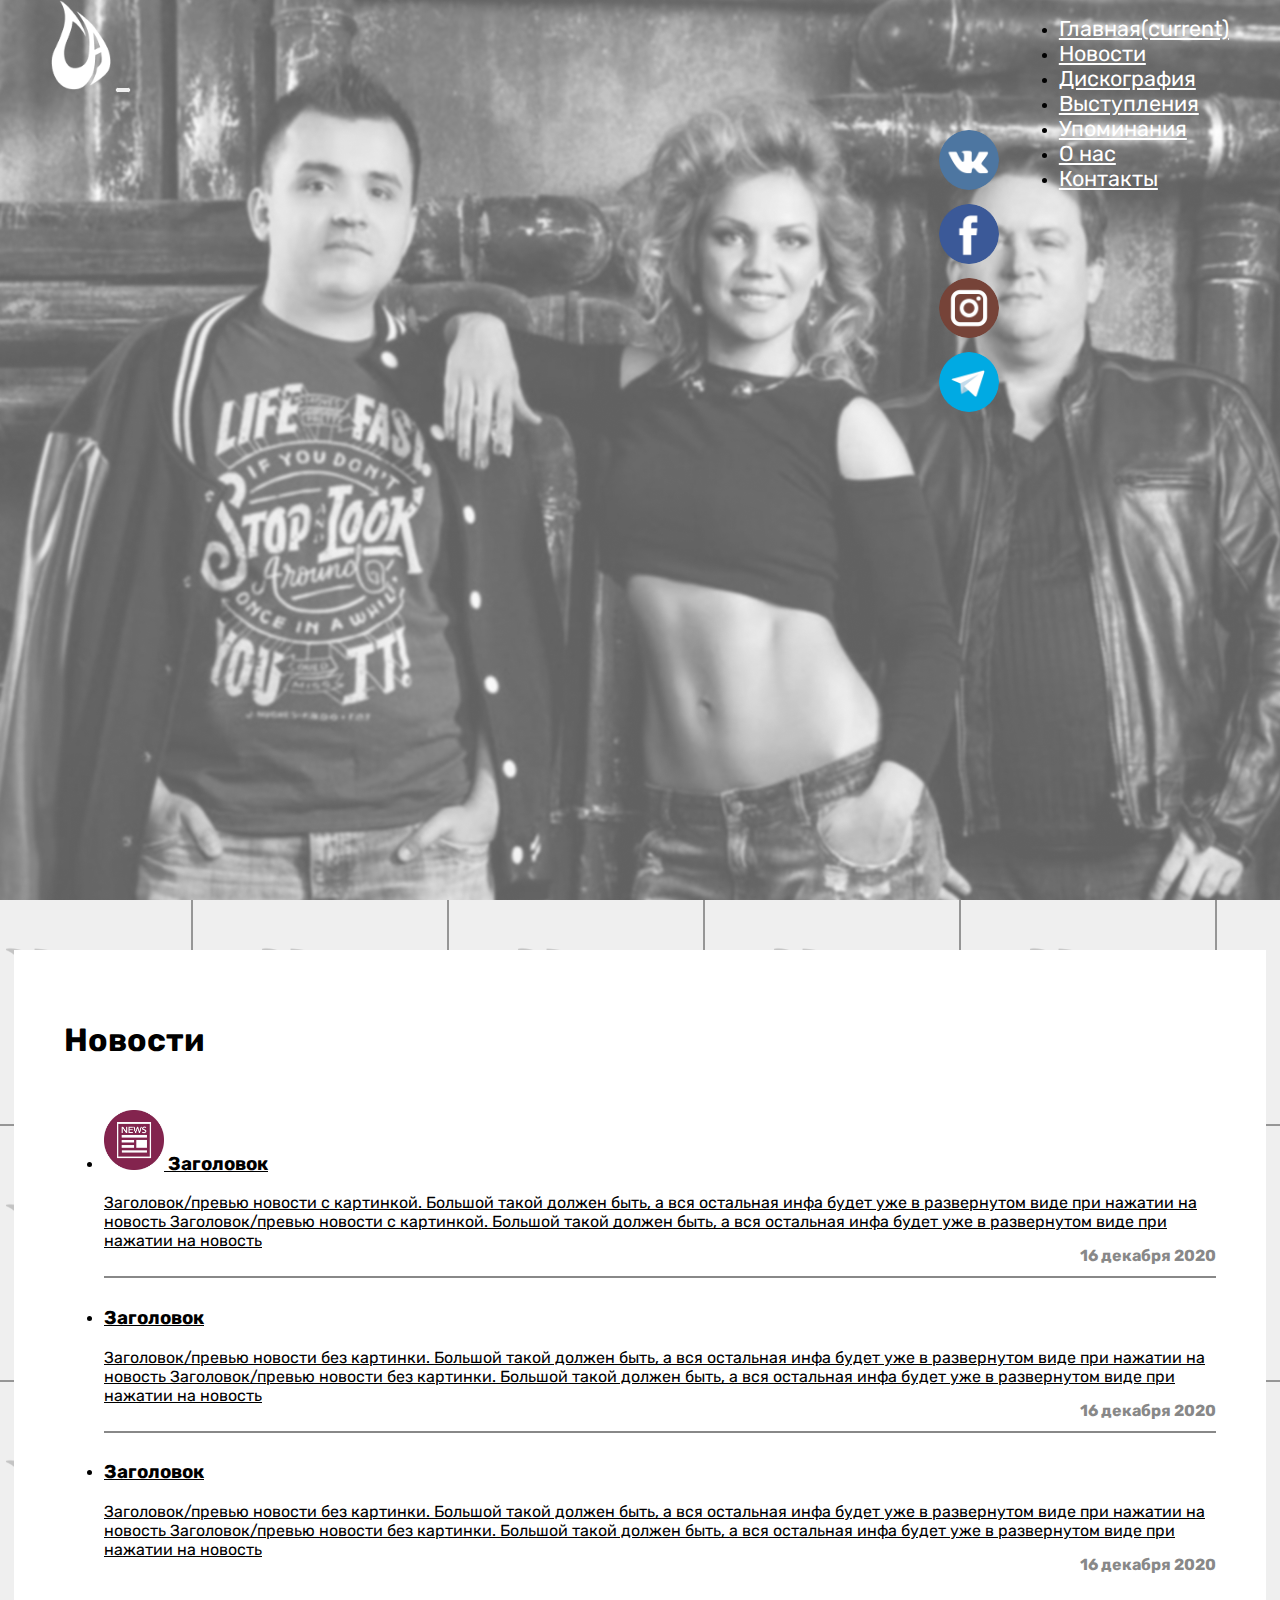
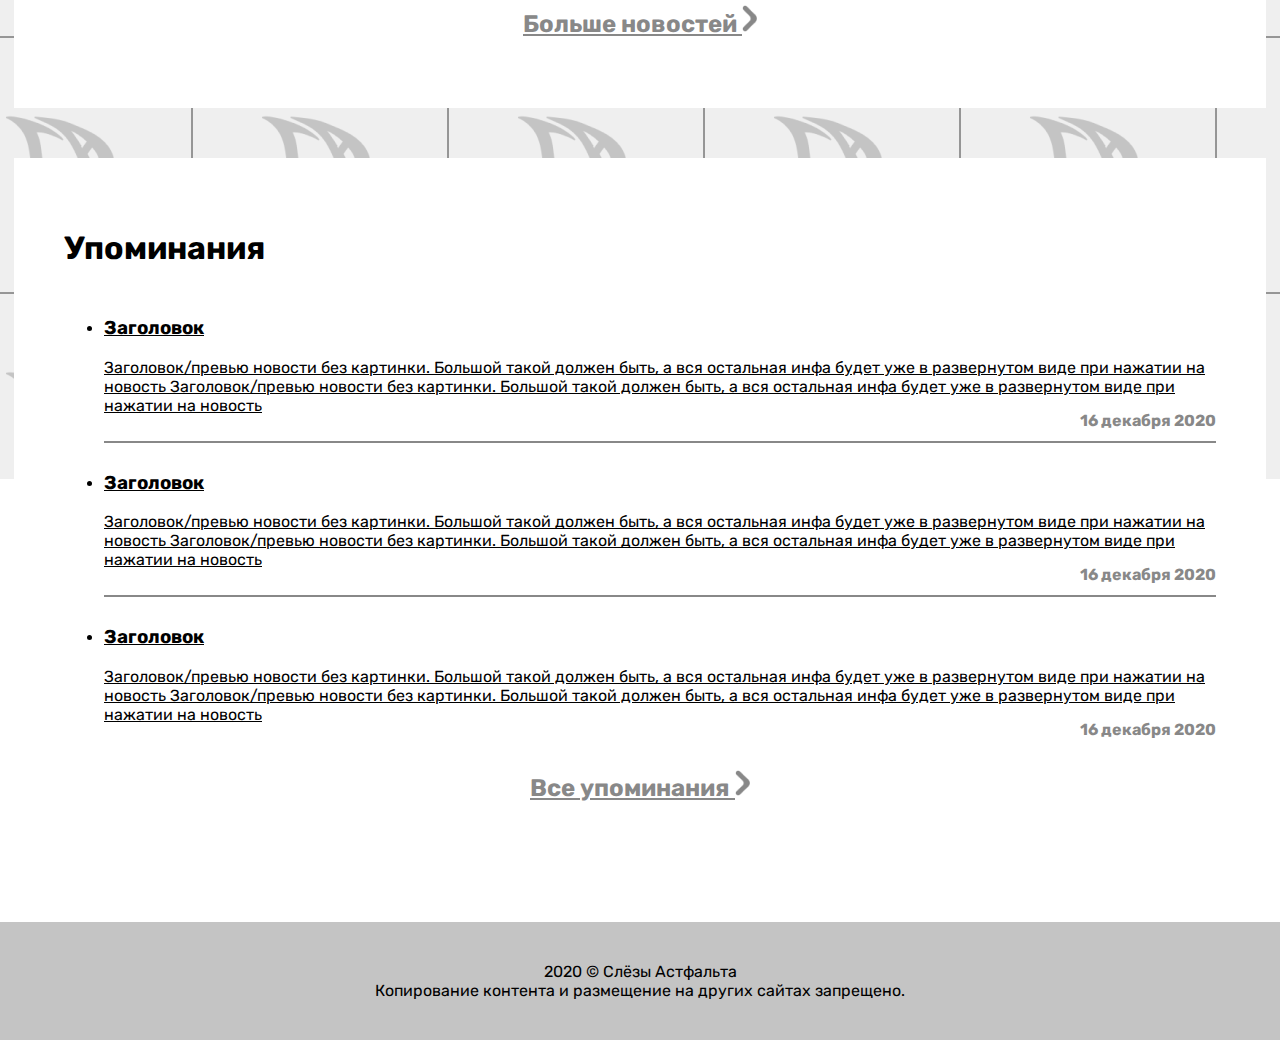
==== main/index.html @ fd6cd11b "add first page" ====
<!DOCTYPE html>
<html lang="en">
<head>
    <meta charset="UTF-8">
    <meta name="viewport" content="width=device-width, initial-scale=1.0">
    <link rel="preconnect" href="https://fonts.gstatic.com">
    <link href="https://fonts.googleapis.com/css2?family=Rubik:wght@400;700&display=swap" rel="stylesheet">
     <!-- CSS -->
    <link rel="stylesheet" href="https://cdn.jsdelivr.net/npm/bootstrap@4.5.3/dist/css/bootstrap.min.css" integrity="sha384-TX8t27EcRE3e/ihU7zmQxVncDAy5uIKz4rEkgIXeMed4M0jlfIDPvg6uqKI2xXr2" crossorigin="anonymous">
    <link rel="stylesheet" href="css/main.css">
    <title>Document</title>
</head>
<body>
    <header>
        <div class="container-fluid">
            <nav style="padding: 0 4vw" class="navbar navbar-expand-lg navbar-light">
                <a class="navbar-brand" href="#"><img style="width: 60px;" src="img/logo.png" alt=""></a>
                <button class="navbar-toggler" type="button" data-toggle="collapse" data-target="#navbarNav" aria-controls="navbarNav" aria-expanded="false" aria-label="Toggle navigation">
                  <span class="navbar-toggler-icon"></span>
                </button>
                <div class="collapse navbar-collapse" id="navbarNav">
                  <ul class="navbar-nav">
                    <li class="nav-item active">
                      <a class="nav-link" href="#">Главная<span class="sr-only">(current)</span></a>
                    </li>
                    <li class="nav-item">
                      <a class="nav-link" href="#">Новости</a>
                    </li>
                    <li class="nav-item">
                      <a class="nav-link" href="#">Дискография</a>
                    </li>
                    <li class="nav-item">
                        <a class="nav-link" href="#">Выступления</a>
                    </li>
                    <li class="nav-item">
                        <a class="nav-link" href="#">Упоминания</a>
                    </li>
                    <li class="nav-item">
                        <a class="nav-link" href="#">О нас</a>
                    </li>
                    <li class="nav-item">
                        <a class="nav-link" href="#">Контакты</a>
                    </li>
                  </ul>
                </div>
              </nav>
              <div class="socialNetwork">
                  <ul>
                        <li>
                            <a href="#"><img src="img/vk.png" alt=""></a>
                        </li>
                        <li>
                            <a href="#"><img src="img/facebook.png" alt=""></a>
                        </li>
                        <li>
                            <a href="#"><img src="img/instagram.png" alt=""></a>
                        </li>
                        <li>
                            <a href="#"><img src="img/behance.png" alt=""></a>
                        </li>
                  </ul>
              </div>
        </div>
    </header>
    <section>
        <div class="container-fluid">
            <div class="news start-block" style="margin-bottom: 50px">
                <h1>Новости</h1>
                <nav class="navbar navbar-expand-lg navbar-light">
                    <ul class="navbar-nav">
                        <li class="nav-item nav-img-item">
                            <a href="#">
                                <h3> <img style="width: 60px" src="img/news.jpg" alt=""> Заголовок</h3>
                                <p>Заголовок/превью новости с картинкой. Большой такой должен быть, а вся остальная инфа будет уже в развернутом виде при нажатии на новость Заголовок/превью новости с картинкой. Большой такой должен быть, а вся остальная инфа будет уже в развернутом виде при нажатии на новость</p>
                                <span class="data" id="data">16 декабря 2020</span>
                            </a>
                        </li>
                        <li class="nav-item nav-text-item">
                            <a href="#">
                                <h3>Заголовок</h3>
                                <p>Заголовок/превью новости без картинки. Большой такой должен быть, а вся остальная инфа будет уже в развернутом виде при нажатии на новость Заголовок/превью новости без картинки. Большой такой должен быть, а вся остальная инфа будет уже в развернутом виде при нажатии на новость</p>
                                <span class="data" id="data">16 декабря 2020</span>
                            </a>
                        </li>
                        <li class="nav-item nav-text-item last-item">
                            <a href="#">
                                <h3>Заголовок</h3>
                                <p>Заголовок/превью новости без картинки. Большой такой должен быть, а вся остальная инфа будет уже в развернутом виде при нажатии на новость Заголовок/превью новости без картинки. Большой такой должен быть, а вся остальная инфа будет уже в развернутом виде при нажатии на новость</p>
                                <span class="data" id="data">16 декабря 2020</span>
                            </a>
                        </li>
                    </ul>
                </nav>
                <h2 class="more" id="moreNews"><a href="#">Больше новостей <img style="width: 15px;" src="img/right.png" alt=""></a></h2>
            </div>
            <div class="mentioning start-block">
                <h1>Упоминания</h1>
                <nav class="navbar navbar-expand-lg navbar-light">
                    <ul class="navbar-nav">
                        <li class="nav-item nav-text-item">
                            <a href="#">
                                <h3>Заголовок</h3>
                                <p>Заголовок/превью новости без картинки. Большой такой должен быть, а вся остальная инфа будет уже в развернутом виде при нажатии на новость Заголовок/превью новости без картинки. Большой такой должен быть, а вся остальная инфа будет уже в развернутом виде при нажатии на новость</p>
                                <span class="data" id="data">16 декабря 2020</span>
                            </a>
                        </li>
                        <li class="nav-item nav-text-item">
                            <a href="#">
                                <h3>Заголовок</h3>
                                <p>Заголовок/превью новости без картинки. Большой такой должен быть, а вся остальная инфа будет уже в развернутом виде при нажатии на новость Заголовок/превью новости без картинки. Большой такой должен быть, а вся остальная инфа будет уже в развернутом виде при нажатии на новость</p>
                                <span class="data" id="data">16 декабря 2020</span>
                            </a>
                        </li>
                        <li class="nav-item nav-text-item last-item">
                            <a href="#">
                                <h3>Заголовок</h3>
                                <p>Заголовок/превью новости без картинки. Большой такой должен быть, а вся остальная инфа будет уже в развернутом виде при нажатии на новость Заголовок/превью новости без картинки. Большой такой должен быть, а вся остальная инфа будет уже в развернутом виде при нажатии на новость</p>
                                <span class="data" id="data">16 декабря 2020</span>
                            </a>
                        </li>
                    </ul>
                </nav>
                <h2 class="more" id="moreMent"><a href="#">Все упоминания <img style="width: 15px;" src="img/right.png" alt=""></a></h2>
            </div>
        </div>
    </section>
    <footer>
        <div class="container-fluid">
            2020 © Слёзы Астфальта<br>Копирование контента и размещение на других сайтах запрещено.
        </div>
    </footer>
   


<!-- jQuery and JS bundle w/ Popper.js -->
<script src="https://code.jquery.com/jquery-3.5.1.slim.min.js" integrity="sha384-DfXdz2htPH0lsSSs5nCTpuj/zy4C+OGpamoFVy38MVBnE+IbbVYUew+OrCXaRkfj" crossorigin="anonymous"></script>
<script src="https://cdn.jsdelivr.net/npm/bootstrap@4.5.3/dist/js/bootstrap.bundle.min.js" integrity="sha384-ho+j7jyWK8fNQe+A12Hb8AhRq26LrZ/JpcUGGOn+Y7RsweNrtN/tE3MoK7ZeZDyx" crossorigin="anonymous"></script>
</body>
</html>
---- main/css/main.css ----
body {
  margin: 0;
  padding: 0;
  font-family: "Rubik", sans-serif;
}

header {
  background: url(..//img/main_BG.png) no-repeat center center fixed;
  height: 100vh;
}
header .navbar-collapse {
  float: right !important;
}
header .navbar-collapse a {
  color: white !important;
  font-size: 1.35em;
  transition: 0.5s;
}
header .navbar-collapse a:hover {
  background-color: rgba(0, 0, 0, 0.3);
}
header .navbar-collapse .navbar-nav {
  margin-left: auto;
}
header .socialNetwork {
  float: right;
  padding: 20px;
}
header .socialNetwork li {
  list-style-type: none;
}
header .socialNetwork img {
  width: 60px;
  border-radius: 1000px;
  margin-bottom: 10px;
  transition: 0.5s;
}
header .socialNetwork img:hover {
  width: 70px;
  box-shadow: 0 0 20px rgba(255, 255, 255, 0.7);
}

section {
  background: url(..//img/background.png) no-repeat center center fixed;
  padding: 50px 0;
}
section .start-block {
  background: #fff;
  padding: 50px;
  width: 90vw;
  margin: 0 auto;
}
section .start-block li {
  padding: 10px 0;
  transition: 0.5s;
}
section .start-block li:hover {
  display: block;
  background-color: silver;
}
section .start-block li a {
  color: black;
}
section .start-block li a:hover {
  text-decoration: none;
}
section .start-block .navbar-nav {
  display: block;
  margin: 0 auto;
}
section .start-block .nav-item {
  border-bottom: 2px solid #888;
}
section .start-block .last-item {
  border-bottom: none;
}
section .start-block .data {
  display: block;
  color: #888;
  font-weight: bold;
  float: right;
  margin-top: -20px;
}
section .more {
  font-weight: bold;
  text-align: center;
}
section .more a {
  color: #888;
}
section .more a:hover {
  text-decoration: none;
}

footer {
  background-color: #c4c4c4;
  text-align: center;
  padding: 40px;
}
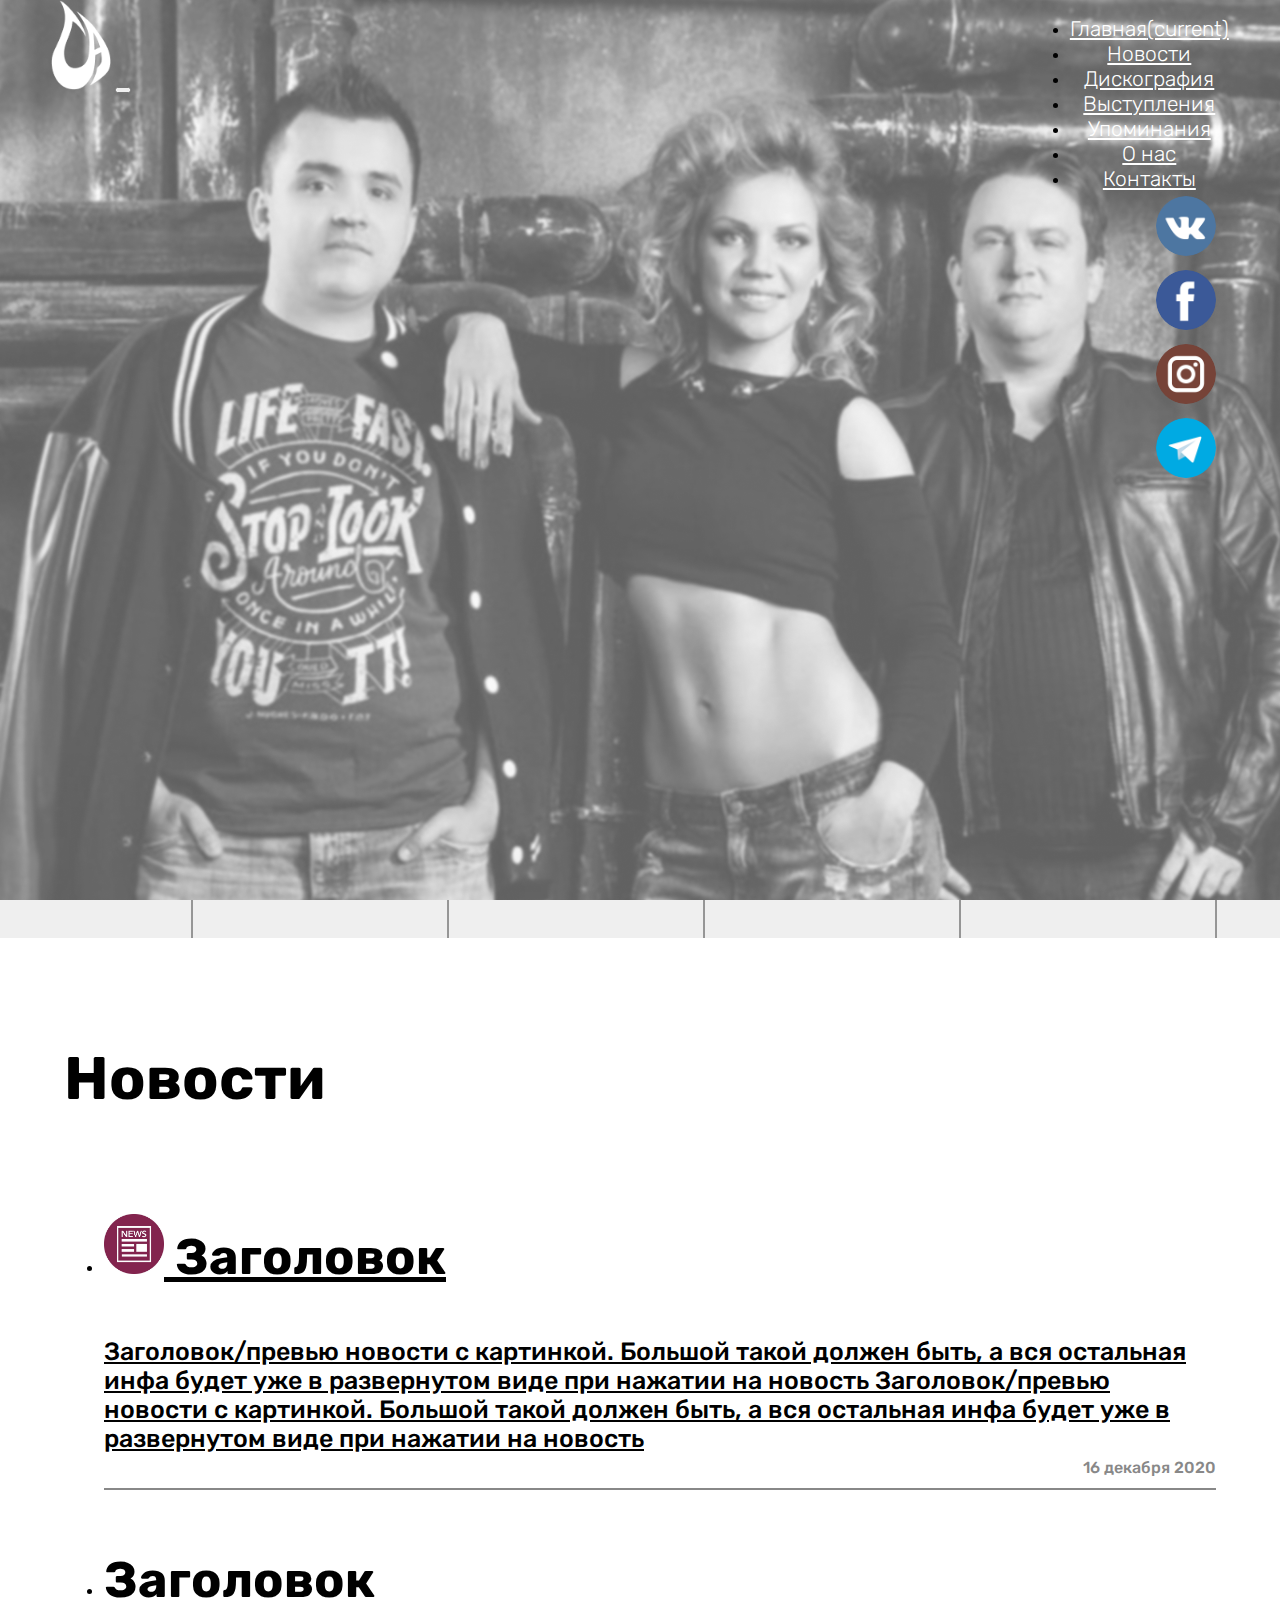
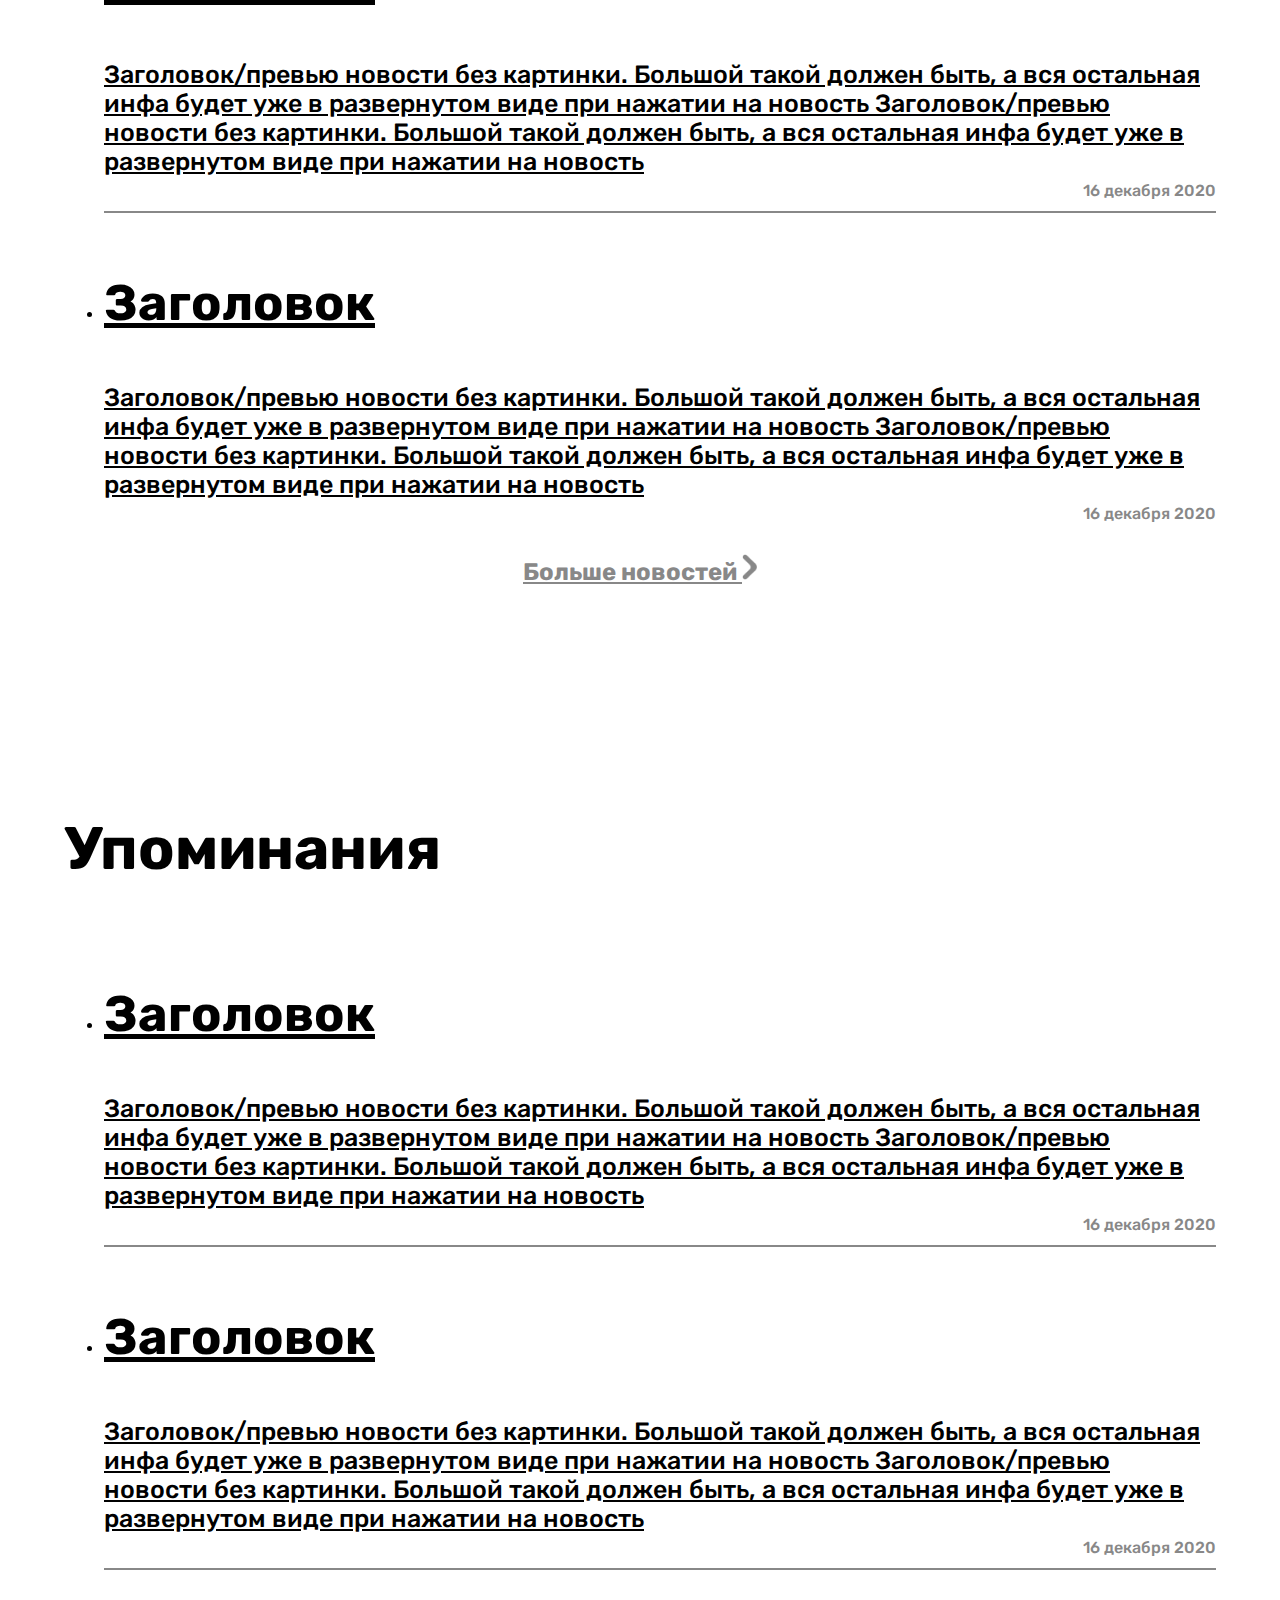
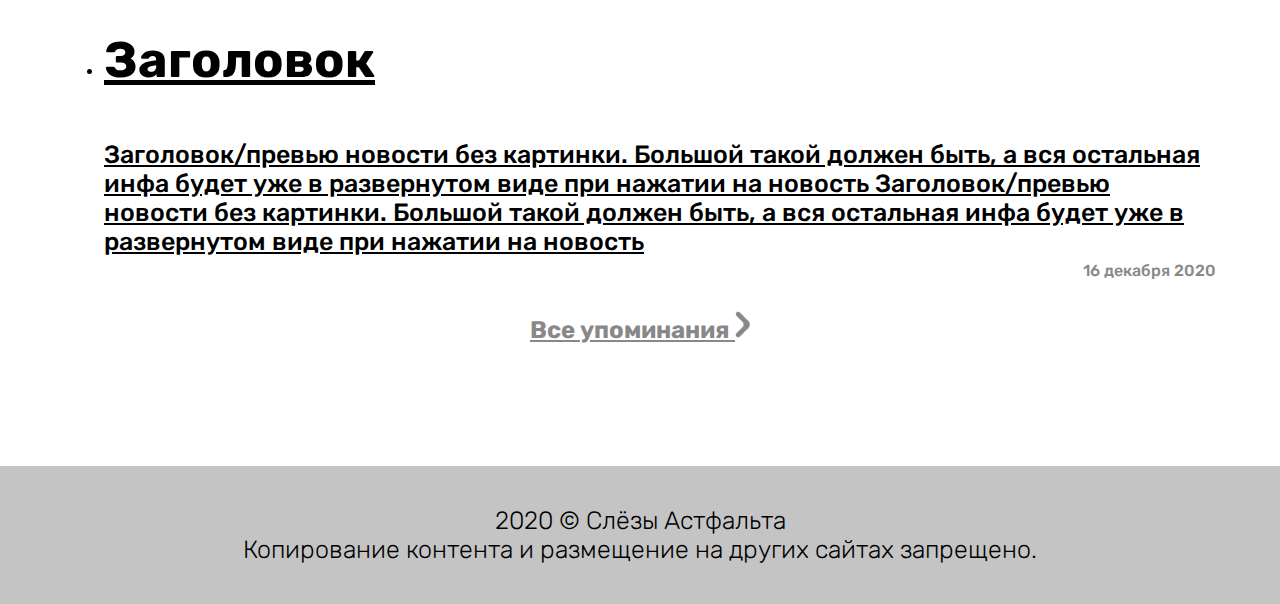
==== commit 0394e3cf: "add styles for 1 page" ====
--- a/main/index.html
+++ b/main/index.html
@@ -4,7 +4,7 @@
     <meta charset="UTF-8">
     <meta name="viewport" content="width=device-width, initial-scale=1.0">
     <link rel="preconnect" href="https://fonts.gstatic.com">
-    <link href="https://fonts.googleapis.com/css2?family=Rubik:wght@400;700&display=swap" rel="stylesheet">
+    <link href="https://fonts.googleapis.com/css2?family=Rubik:wght@300;400;500;700&display=swap" rel="stylesheet">
      <!-- CSS -->
     <link rel="stylesheet" href="https://cdn.jsdelivr.net/npm/bootstrap@4.5.3/dist/css/bootstrap.min.css" integrity="sha384-TX8t27EcRE3e/ihU7zmQxVncDAy5uIKz4rEkgIXeMed4M0jlfIDPvg6uqKI2xXr2" crossorigin="anonymous">
     <link rel="stylesheet" href="css/main.css">
@@ -15,7 +15,7 @@
         <div class="container-fluid">
             <nav style="padding: 0 4vw" class="navbar navbar-expand-lg navbar-light">
                 <a class="navbar-brand" href="#"><img style="width: 60px;" src="img/logo.png" alt=""></a>
-                <button class="navbar-toggler" type="button" data-toggle="collapse" data-target="#navbarNav" aria-controls="navbarNav" aria-expanded="false" aria-label="Toggle navigation">
+                <button class="navbar-toggler" type="button" data-toggle="collapse" onclick="testClick()" data-target="#navbarNav" aria-controls="navbarNav" aria-expanded="false" aria-label="Toggle navigation">
                   <span class="navbar-toggler-icon"></span>
                 </button>
                 <div class="collapse navbar-collapse" id="navbarNav">
@@ -64,7 +64,7 @@
     </header>
     <section>
         <div class="container-fluid">
-            <div class="news start-block" style="margin-bottom: 50px">
+            <div class="news start-block" style="margin-bottom: 3vw">
                 <h1>Новости</h1>
                 <nav class="navbar navbar-expand-lg navbar-light">
                     <ul class="navbar-nav">
@@ -135,5 +135,6 @@
 <!-- jQuery and JS bundle w/ Popper.js -->
 <script src="https://code.jquery.com/jquery-3.5.1.slim.min.js" integrity="sha384-DfXdz2htPH0lsSSs5nCTpuj/zy4C+OGpamoFVy38MVBnE+IbbVYUew+OrCXaRkfj" crossorigin="anonymous"></script>
 <script src="https://cdn.jsdelivr.net/npm/bootstrap@4.5.3/dist/js/bootstrap.bundle.min.js" integrity="sha384-ho+j7jyWK8fNQe+A12Hb8AhRq26LrZ/JpcUGGOn+Y7RsweNrtN/tE3MoK7ZeZDyx" crossorigin="anonymous"></script>
+<script src="js/script.js"></script>
 </body>
 </html>--- a/main/css/main.css
+++ b/main/css/main.css
@@ -10,21 +10,39 @@
 }
 header .navbar-collapse {
   float: right !important;
+  text-align: center;
 }
 header .navbar-collapse a {
   color: white !important;
-  font-size: 1.35em;
+  font-weight: 300;
+  font-size: 21px;
   transition: 0.5s;
 }
 header .navbar-collapse a:hover {
   background-color: rgba(0, 0, 0, 0.3);
 }
+@media only screen and (max-width: 991px) {
+  header .navbar-collapse a {
+    font-size: 30px;
+  }
+}
+@media only screen and (max-width: 769px) {
+  header .navbar-collapse a {
+    font-size: 25px;
+  }
+}
+@media only screen and (max-width: 427px) {
+  header .navbar-collapse a {
+    font-size: 20px;
+  }
+}
 header .navbar-collapse .navbar-nav {
   margin-left: auto;
 }
 header .socialNetwork {
-  float: right;
-  padding: 20px;
+  position: absolute;
+  right: 5%;
+  top: 20%;
 }
 header .socialNetwork li {
   list-style-type: none;
@@ -42,13 +60,27 @@
 
 section {
   background: url(..//img/background.png) no-repeat center center fixed;
-  padding: 50px 0;
+  padding: 3vw 0;
 }
 section .start-block {
   background: #fff;
-  padding: 50px;
+  padding: 5vw;
   width: 90vw;
+  font-weight: 500;
   margin: 0 auto;
+}
+section .start-block h1 {
+  font-size: 60px;
+}
+@media only screen and (max-width: 769px) {
+  section .start-block h1 {
+    font-size: 40px;
+  }
+}
+@media only screen and (max-width: 427px) {
+  section .start-block h1 {
+    font-size: 30px;
+  }
 }
 section .start-block li {
   padding: 10px 0;
@@ -71,13 +103,38 @@
 section .start-block .nav-item {
   border-bottom: 2px solid #888;
 }
+section .start-block .nav-item h3 {
+  font-size: 50px;
+}
+@media only screen and (max-width: 769px) {
+  section .start-block .nav-item h3 {
+    font-size: 30px;
+  }
+}
+@media only screen and (max-width: 427px) {
+  section .start-block .nav-item h3 {
+    font-size: 20px;
+  }
+}
+section .start-block .nav-item p {
+  font-size: 25px;
+}
+@media only screen and (max-width: 769px) {
+  section .start-block .nav-item p {
+    font-size: 20px;
+  }
+}
+@media only screen and (max-width: 427px) {
+  section .start-block .nav-item p {
+    font-size: 15px;
+  }
+}
 section .start-block .last-item {
   border-bottom: none;
 }
 section .start-block .data {
   display: block;
   color: #888;
-  font-weight: bold;
   float: right;
   margin-top: -20px;
 }
@@ -88,6 +145,16 @@
 section .more a {
   color: #888;
 }
+@media only screen and (max-width: 769px) {
+  section .more a {
+    font-size: 25px;
+  }
+}
+@media only screen and (max-width: 427px) {
+  section .more a {
+    font-size: 20px;
+  }
+}
 section .more a:hover {
   text-decoration: none;
 }
@@ -95,5 +162,18 @@
 footer {
   background-color: #c4c4c4;
   text-align: center;
+  font-weight: 300;
+  font-size: 25px;
   padding: 40px;
+}
+@media only screen and (max-width: 769px) {
+  footer {
+    font-size: 20px;
+  }
+}
+@media only screen and (max-width: 427px) {
+  footer {
+    font-size: 12px;
+    padding: 20px;
+  }
 }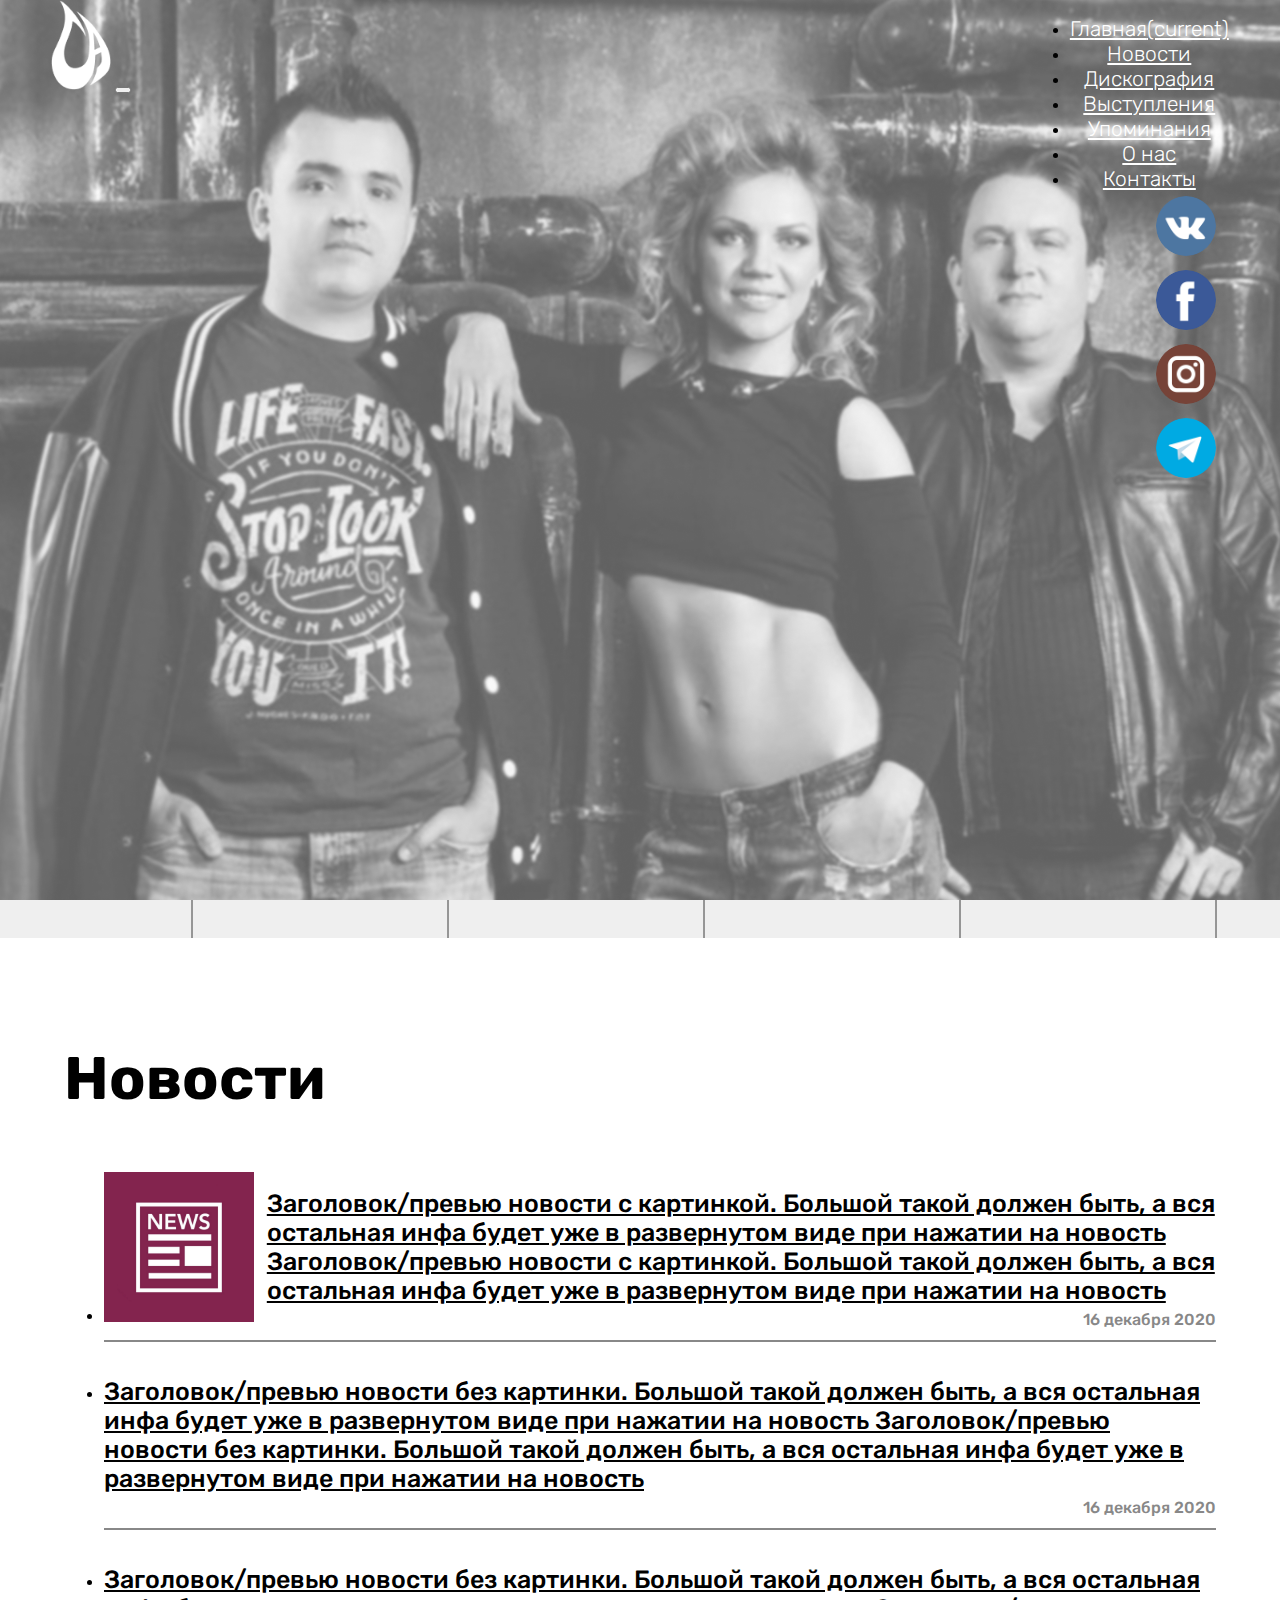
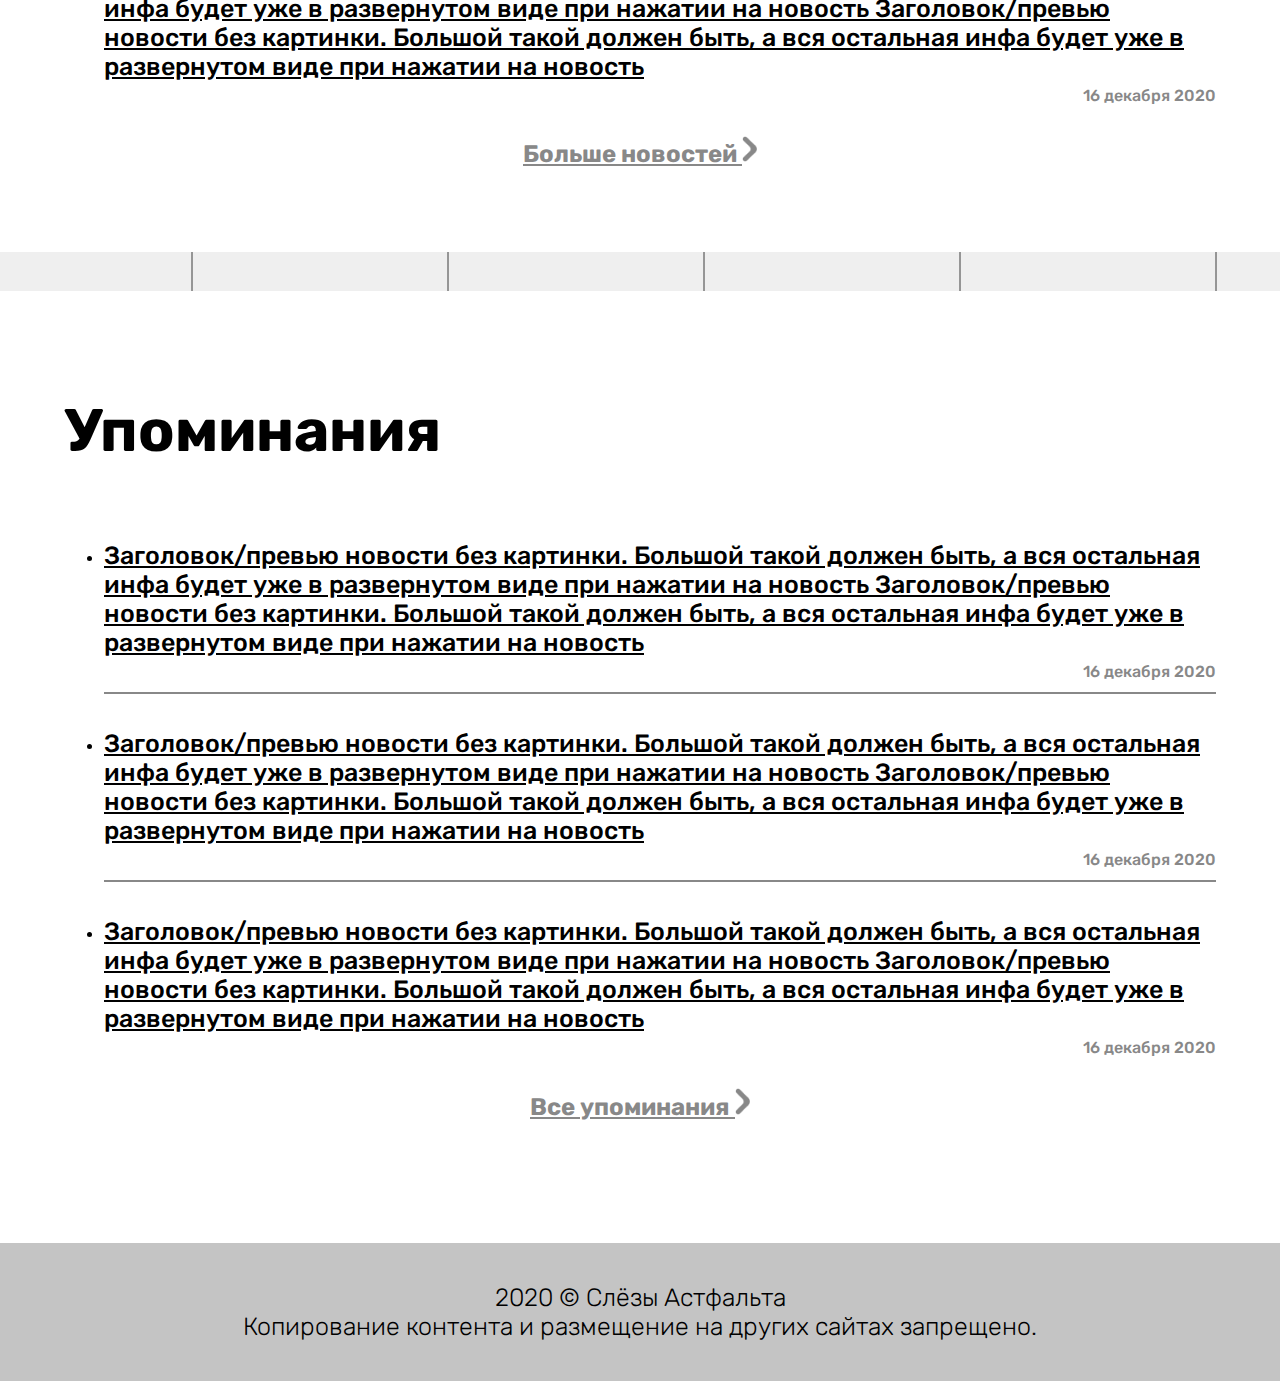
==== commit 2bdf0fef: "add news page and styles for main page" ====
--- a/main/index.html
+++ b/main/index.html
@@ -21,10 +21,10 @@
                 <div class="collapse navbar-collapse" id="navbarNav">
                   <ul class="navbar-nav">
                     <li class="nav-item active">
-                      <a class="nav-link" href="#">Главная<span class="sr-only">(current)</span></a>
+                      <a class="nav-link" href="index.html">Главная<span class="sr-only">(current)</span></a>
                     </li>
                     <li class="nav-item">
-                      <a class="nav-link" href="#">Новости</a>
+                      <a class="nav-link" href="news.html">Новости</a>
                     </li>
                     <li class="nav-item">
                       <a class="nav-link" href="#">Дискография</a>
@@ -70,21 +70,21 @@
                     <ul class="navbar-nav">
                         <li class="nav-item nav-img-item">
                             <a href="#">
-                                <h3> <img style="width: 60px" src="img/news.jpg" alt=""> Заголовок</h3>
-                                <p>Заголовок/превью новости с картинкой. Большой такой должен быть, а вся остальная инфа будет уже в развернутом виде при нажатии на новость Заголовок/превью новости с картинкой. Большой такой должен быть, а вся остальная инфа будет уже в развернутом виде при нажатии на новость</p>
+                                <div class="nav-item__block">
+                                    <img class="nav-item__img" src="img/news.jpg" alt="">
+                                    <p>Заголовок/превью новости с картинкой. Большой такой должен быть, а вся остальная инфа будет уже в развернутом виде при нажатии на новость Заголовок/превью новости с картинкой. Большой такой должен быть, а вся остальная инфа будет уже в развернутом виде при нажатии на новость</p>
+                                </div>
                                 <span class="data" id="data">16 декабря 2020</span>
                             </a>
                         </li>
                         <li class="nav-item nav-text-item">
                             <a href="#">
-                                <h3>Заголовок</h3>
                                 <p>Заголовок/превью новости без картинки. Большой такой должен быть, а вся остальная инфа будет уже в развернутом виде при нажатии на новость Заголовок/превью новости без картинки. Большой такой должен быть, а вся остальная инфа будет уже в развернутом виде при нажатии на новость</p>
                                 <span class="data" id="data">16 декабря 2020</span>
                             </a>
                         </li>
                         <li class="nav-item nav-text-item last-item">
                             <a href="#">
-                                <h3>Заголовок</h3>
                                 <p>Заголовок/превью новости без картинки. Большой такой должен быть, а вся остальная инфа будет уже в развернутом виде при нажатии на новость Заголовок/превью новости без картинки. Большой такой должен быть, а вся остальная инфа будет уже в развернутом виде при нажатии на новость</p>
                                 <span class="data" id="data">16 декабря 2020</span>
                             </a>
@@ -99,21 +99,18 @@
                     <ul class="navbar-nav">
                         <li class="nav-item nav-text-item">
                             <a href="#">
-                                <h3>Заголовок</h3>
                                 <p>Заголовок/превью новости без картинки. Большой такой должен быть, а вся остальная инфа будет уже в развернутом виде при нажатии на новость Заголовок/превью новости без картинки. Большой такой должен быть, а вся остальная инфа будет уже в развернутом виде при нажатии на новость</p>
                                 <span class="data" id="data">16 декабря 2020</span>
                             </a>
                         </li>
                         <li class="nav-item nav-text-item">
                             <a href="#">
-                                <h3>Заголовок</h3>
                                 <p>Заголовок/превью новости без картинки. Большой такой должен быть, а вся остальная инфа будет уже в развернутом виде при нажатии на новость Заголовок/превью новости без картинки. Большой такой должен быть, а вся остальная инфа будет уже в развернутом виде при нажатии на новость</p>
                                 <span class="data" id="data">16 декабря 2020</span>
                             </a>
                         </li>
                         <li class="nav-item nav-text-item last-item">
                             <a href="#">
-                                <h3>Заголовок</h3>
                                 <p>Заголовок/превью новости без картинки. Большой такой должен быть, а вся остальная инфа будет уже в развернутом виде при нажатии на новость Заголовок/превью новости без картинки. Большой такой должен быть, а вся остальная инфа будет уже в развернутом виде при нажатии на новость</p>
                                 <span class="data" id="data">16 декабря 2020</span>
                             </a>
--- a/main/css/main.css
+++ b/main/css/main.css
@@ -7,6 +7,11 @@
 header {
   background: url(..//img/main_BG.png) no-repeat center center fixed;
   height: 100vh;
+}
+@media only screen and (min-width: 1920px) {
+  header {
+    background-size: 100% 100%;
+  }
 }
 header .navbar-collapse {
   float: right !important;
@@ -62,12 +67,18 @@
   background: url(..//img/background.png) no-repeat center center fixed;
   padding: 3vw 0;
 }
+@media only screen and (min-width: 1920px) {
+  section {
+    background-size: 100% 100%;
+  }
+}
 section .start-block {
   background: #fff;
   padding: 5vw;
   width: 90vw;
   font-weight: 500;
   margin: 0 auto;
+  max-width: 1900px;
 }
 section .start-block h1 {
   font-size: 60px;
@@ -103,19 +114,6 @@
 section .start-block .nav-item {
   border-bottom: 2px solid #888;
 }
-section .start-block .nav-item h3 {
-  font-size: 50px;
-}
-@media only screen and (max-width: 769px) {
-  section .start-block .nav-item h3 {
-    font-size: 30px;
-  }
-}
-@media only screen and (max-width: 427px) {
-  section .start-block .nav-item h3 {
-    font-size: 20px;
-  }
-}
 section .start-block .nav-item p {
   font-size: 25px;
 }
@@ -127,6 +125,28 @@
 @media only screen and (max-width: 427px) {
   section .start-block .nav-item p {
     font-size: 15px;
+  }
+}
+section .start-block .nav-item .nav-item__block {
+  display: flex;
+  align-items: center;
+}
+@media only screen and (max-width: 769px) {
+  section .start-block .nav-item .nav-item__block {
+    flex-direction: column;
+  }
+}
+section .start-block .nav-item .nav-item__img {
+  width: 10vw;
+  height: 10vw;
+  min-width: 150px;
+  min-height: 150px;
+  margin-right: 1vw;
+}
+@media only screen and (max-width: 769px) {
+  section .start-block .nav-item .nav-item__img {
+    width: 75vw;
+    margin: 0 auto;
   }
 }
 section .start-block .last-item {
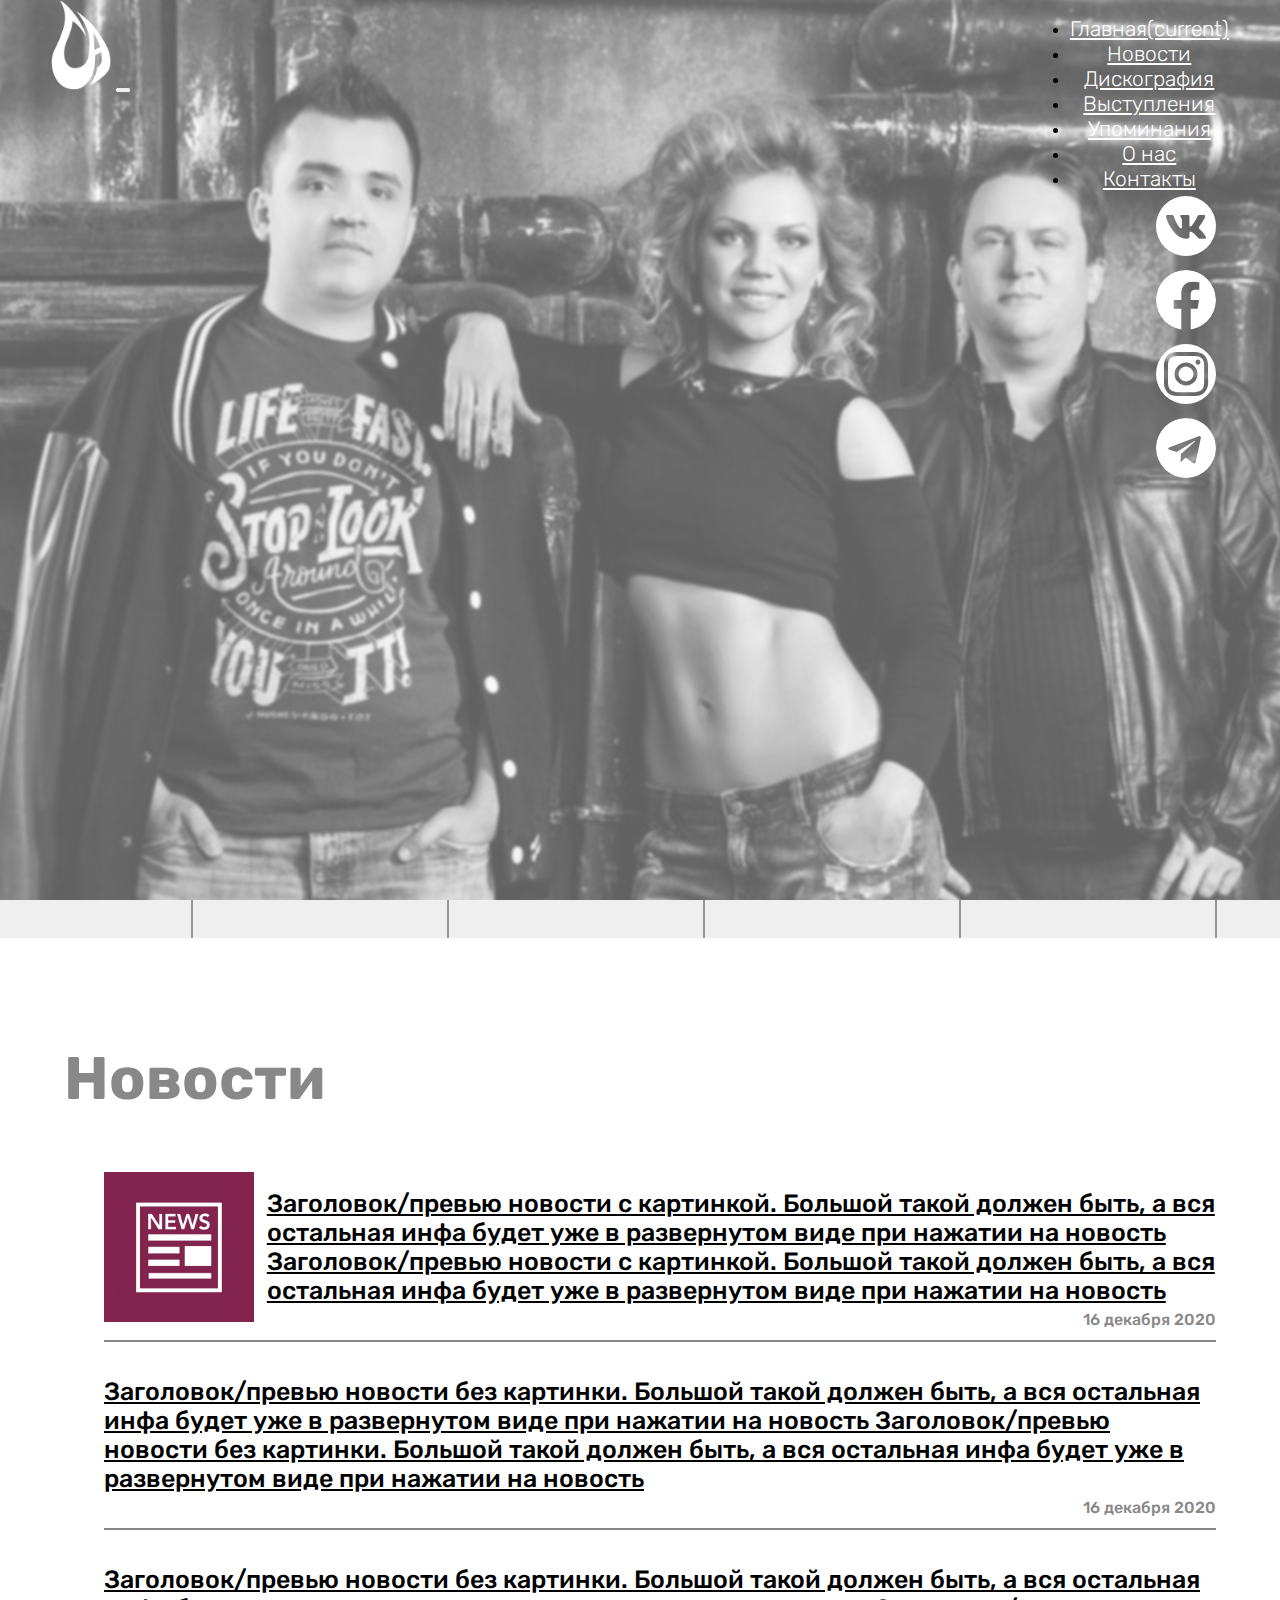
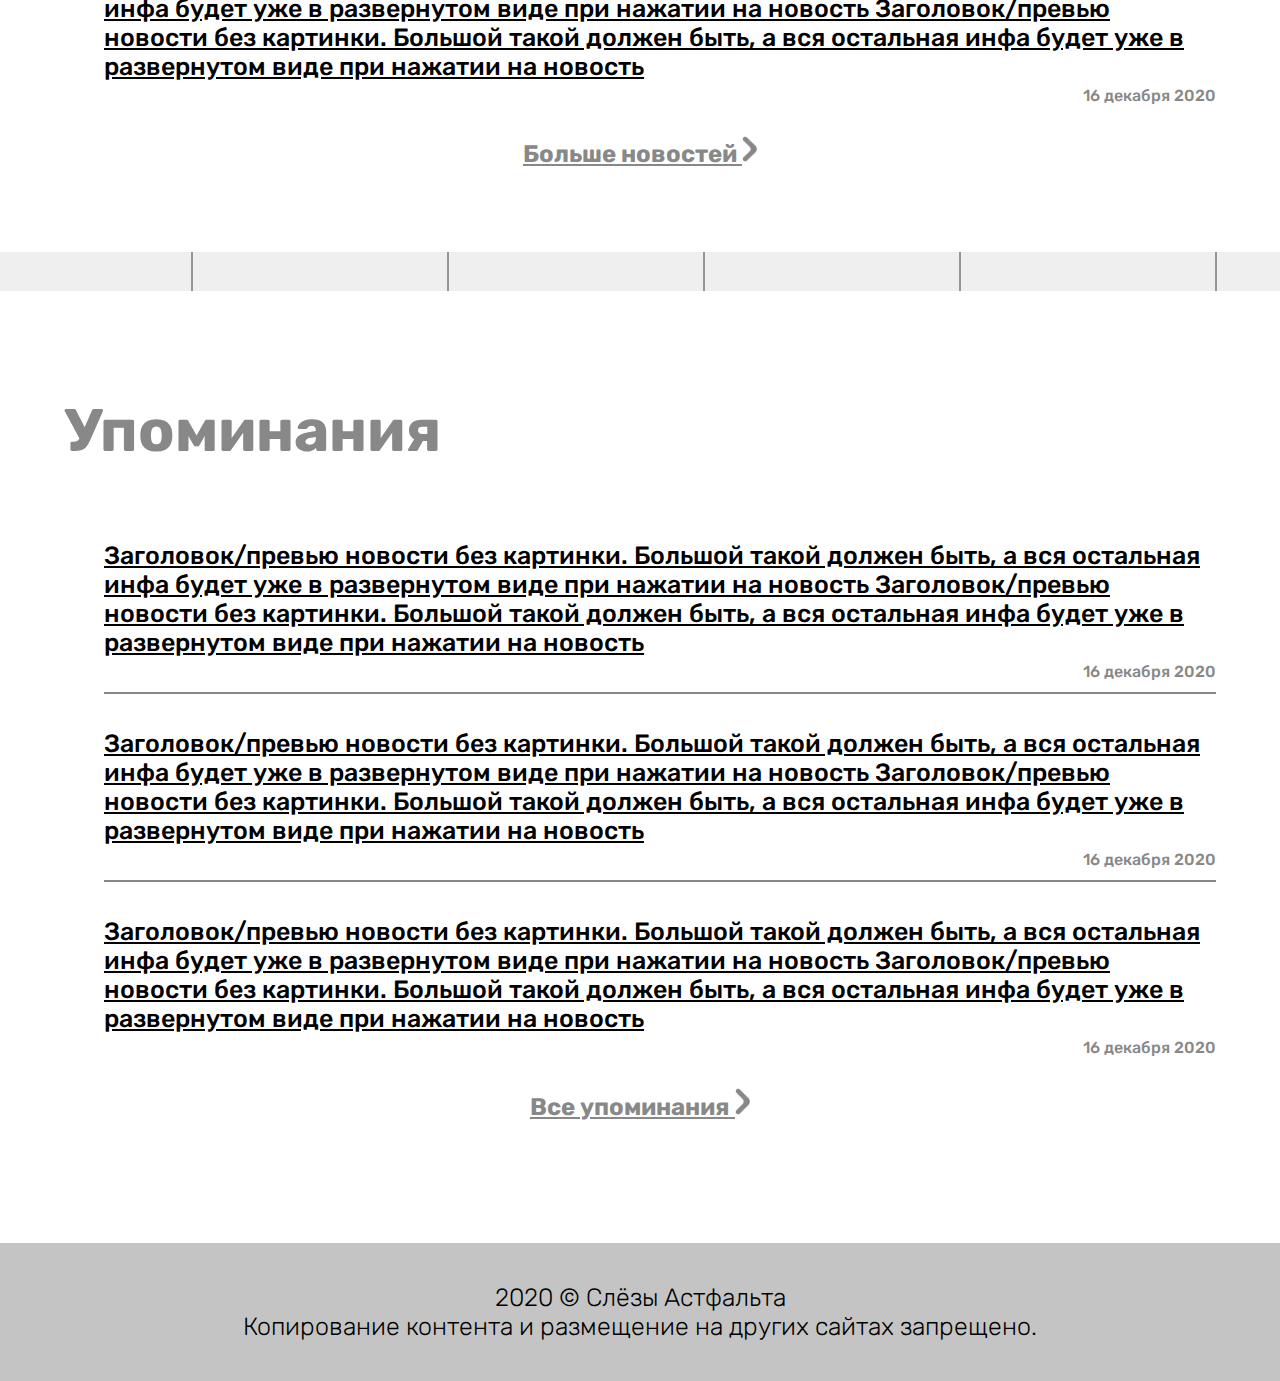
==== commit 4878f7af: "add news-open, contacts, fix bags" ====
--- a/main/index.html
+++ b/main/index.html
@@ -27,37 +27,37 @@
                       <a class="nav-link" href="news.html">Новости</a>
                     </li>
                     <li class="nav-item">
-                      <a class="nav-link" href="#">Дискография</a>
+                      <a class="nav-link" href="discography.html">Дискография</a>
                     </li>
                     <li class="nav-item">
-                        <a class="nav-link" href="#">Выступления</a>
+                        <a class="nav-link" href="performances.html">Выступления</a>
                     </li>
                     <li class="nav-item">
-                        <a class="nav-link" href="#">Упоминания</a>
+                        <a class="nav-link" href="mentioning.html">Упоминания</a>
                     </li>
                     <li class="nav-item">
-                        <a class="nav-link" href="#">О нас</a>
+                        <a class="nav-link" href="about.html">О нас</a>
                     </li>
                     <li class="nav-item">
-                        <a class="nav-link" href="#">Контакты</a>
+                        <a class="nav-link" href="contacts.html">Контакты</a>
                     </li>
                   </ul>
                 </div>
-              </nav>
+            </nav>
               <div class="socialNetwork">
                   <ul>
-                        <li>
-                            <a href="#"><img src="img/vk.png" alt=""></a>
-                        </li>
-                        <li>
-                            <a href="#"><img src="img/facebook.png" alt=""></a>
-                        </li>
-                        <li>
-                            <a href="#"><img src="img/instagram.png" alt=""></a>
-                        </li>
-                        <li>
-                            <a href="#"><img src="img/behance.png" alt=""></a>
-                        </li>
+                    <li>
+                        <a href="#"><img src="img/vk.svg" alt=""></a>
+                    </li>
+                    <li>
+                        <a href="#"><img src="img/facebook.svg" alt=""></a>
+                    </li>
+                    <li>
+                        <a href="#"><img src="img/instagram.svg" alt=""></a>
+                    </li>
+                    <li>
+                        <a href="#"><img src="img/telegram.svg" alt=""></a>
+                    </li>
                   </ul>
               </div>
         </div>
@@ -66,57 +66,57 @@
         <div class="container-fluid">
             <div class="news start-block" style="margin-bottom: 3vw">
                 <h1>Новости</h1>
-                <nav class="navbar navbar-expand-lg navbar-light">
-                    <ul class="navbar-nav">
-                        <li class="nav-item nav-img-item">
-                            <a href="#">
-                                <div class="nav-item__block">
-                                    <img class="nav-item__img" src="img/news.jpg" alt="">
+                <div class="news__block">
+                    <ul class="news__block__list">
+                        <li class="news__block__item news__block__imgitem">
+                            <a href="news-open.html">
+                                <div class="item__block">
+                                    <img class="item__img" src="img/news.jpg" alt="">
                                     <p>Заголовок/превью новости с картинкой. Большой такой должен быть, а вся остальная инфа будет уже в развернутом виде при нажатии на новость Заголовок/превью новости с картинкой. Большой такой должен быть, а вся остальная инфа будет уже в развернутом виде при нажатии на новость</p>
                                 </div>
                                 <span class="data" id="data">16 декабря 2020</span>
                             </a>
                         </li>
-                        <li class="nav-item nav-text-item">
+                        <li class="news__block__item news__block__textitem">
+                            <a href="news-open.html">
+                                <p>Заголовок/превью новости без картинки. Большой такой должен быть, а вся остальная инфа будет уже в развернутом виде при нажатии на новость Заголовок/превью новости без картинки. Большой такой должен быть, а вся остальная инфа будет уже в развернутом виде при нажатии на новость</p>
+                                <span class="data" id="data">16 декабря 2020</span>
+                            </a>
+                        </li>
+                        <li class="news__block__item news__block__textitem last-item"">
+                            <a href="news-open.html">
+                                <p>Заголовок/превью новости без картинки. Большой такой должен быть, а вся остальная инфа будет уже в развернутом виде при нажатии на новость Заголовок/превью новости без картинки. Большой такой должен быть, а вся остальная инфа будет уже в развернутом виде при нажатии на новость</p>
+                                <span class="data" id="data">16 декабря 2020</span>
+                            </a>
+                        </li>
+                    </ul>
+                </div>
+                <h2 class="more" id="moreNews"><a href="#">Больше новостей <img style="width: 15px;" src="img/right.png" alt=""></a></h2>
+            </div>
+            <div class="mentioning start-block">
+                <h1>Упоминания</h1>
+                <div class="mentioning__block">
+                    <ul class="mentioning__block__list">
+                        <li class="mentioning__block__item mentioning__block__textitem">
                             <a href="#">
                                 <p>Заголовок/превью новости без картинки. Большой такой должен быть, а вся остальная инфа будет уже в развернутом виде при нажатии на новость Заголовок/превью новости без картинки. Большой такой должен быть, а вся остальная инфа будет уже в развернутом виде при нажатии на новость</p>
                                 <span class="data" id="data">16 декабря 2020</span>
                             </a>
                         </li>
-                        <li class="nav-item nav-text-item last-item">
+                        <li class="mentioning__block__item mentioning__block__textitem">
+                            <a href="#">
+                                <p>Заголовок/превью новости без картинки. Большой такой должен быть, а вся остальная инфа будет уже в развернутом виде при нажатии на новость Заголовок/превью новости без картинки. Большой такой должен быть, а вся остальная инфа будет уже в развернутом виде при нажатии на новость</p>
+                                <span class="data" id="data">16 декабря 2020</span>
+                            </a>
+                        </li>
+                        <li class="mentioning__block__item mentioning__block__textitem last-item">
                             <a href="#">
                                 <p>Заголовок/превью новости без картинки. Большой такой должен быть, а вся остальная инфа будет уже в развернутом виде при нажатии на новость Заголовок/превью новости без картинки. Большой такой должен быть, а вся остальная инфа будет уже в развернутом виде при нажатии на новость</p>
                                 <span class="data" id="data">16 декабря 2020</span>
                             </a>
                         </li>
                     </ul>
-                </nav>
-                <h2 class="more" id="moreNews"><a href="#">Больше новостей <img style="width: 15px;" src="img/right.png" alt=""></a></h2>
-            </div>
-            <div class="mentioning start-block">
-                <h1>Упоминания</h1>
-                <nav class="navbar navbar-expand-lg navbar-light">
-                    <ul class="navbar-nav">
-                        <li class="nav-item nav-text-item">
-                            <a href="#">
-                                <p>Заголовок/превью новости без картинки. Большой такой должен быть, а вся остальная инфа будет уже в развернутом виде при нажатии на новость Заголовок/превью новости без картинки. Большой такой должен быть, а вся остальная инфа будет уже в развернутом виде при нажатии на новость</p>
-                                <span class="data" id="data">16 декабря 2020</span>
-                            </a>
-                        </li>
-                        <li class="nav-item nav-text-item">
-                            <a href="#">
-                                <p>Заголовок/превью новости без картинки. Большой такой должен быть, а вся остальная инфа будет уже в развернутом виде при нажатии на новость Заголовок/превью новости без картинки. Большой такой должен быть, а вся остальная инфа будет уже в развернутом виде при нажатии на новость</p>
-                                <span class="data" id="data">16 декабря 2020</span>
-                            </a>
-                        </li>
-                        <li class="nav-item nav-text-item last-item">
-                            <a href="#">
-                                <p>Заголовок/превью новости без картинки. Большой такой должен быть, а вся остальная инфа будет уже в развернутом виде при нажатии на новость Заголовок/превью новости без картинки. Большой такой должен быть, а вся остальная инфа будет уже в развернутом виде при нажатии на новость</p>
-                                <span class="data" id="data">16 декабря 2020</span>
-                            </a>
-                        </li>
-                    </ul>
-                </nav>
+                </div>
                 <h2 class="more" id="moreMent"><a href="#">Все упоминания <img style="width: 15px;" src="img/right.png" alt=""></a></h2>
             </div>
         </div>
--- a/main/css/main.css
+++ b/main/css/main.css
@@ -2,6 +2,9 @@
   margin: 0;
   padding: 0;
   font-family: "Rubik", sans-serif;
+}
+body h1 {
+  color: #888;
 }
 
 header {
@@ -96,6 +99,7 @@
 section .start-block li {
   padding: 10px 0;
   transition: 0.5s;
+  list-style-type: none;
 }
 section .start-block li:hover {
   display: block;
@@ -107,36 +111,36 @@
 section .start-block li a:hover {
   text-decoration: none;
 }
-section .start-block .navbar-nav {
+section .start-block .news__block__list, section .start-block .mentioning__block__list {
   display: block;
   margin: 0 auto;
 }
-section .start-block .nav-item {
+section .start-block .news__block__item, section .start-block .mentioning__block__item {
   border-bottom: 2px solid #888;
 }
-section .start-block .nav-item p {
+section .start-block .news__block__item p, section .start-block .mentioning__block__item p {
   font-size: 25px;
 }
 @media only screen and (max-width: 769px) {
-  section .start-block .nav-item p {
-    font-size: 20px;
-  }
-}
-@media only screen and (max-width: 427px) {
-  section .start-block .nav-item p {
+  section .start-block .news__block__item p, section .start-block .mentioning__block__item p {
+    font-size: 20px;
+  }
+}
+@media only screen and (max-width: 427px) {
+  section .start-block .news__block__item p, section .start-block .mentioning__block__item p {
     font-size: 15px;
   }
 }
-section .start-block .nav-item .nav-item__block {
+section .start-block .news__block__item .item__block, section .start-block .mentioning__block__item .item__block {
   display: flex;
   align-items: center;
 }
 @media only screen and (max-width: 769px) {
-  section .start-block .nav-item .nav-item__block {
+  section .start-block .news__block__item .item__block, section .start-block .mentioning__block__item .item__block {
     flex-direction: column;
   }
 }
-section .start-block .nav-item .nav-item__img {
+section .start-block .news__block__item .item__img, section .start-block .mentioning__block__item .item__img {
   width: 10vw;
   height: 10vw;
   min-width: 150px;
@@ -144,7 +148,7 @@
   margin-right: 1vw;
 }
 @media only screen and (max-width: 769px) {
-  section .start-block .nav-item .nav-item__img {
+  section .start-block .news__block__item .item__img, section .start-block .mentioning__block__item .item__img {
     width: 75vw;
     margin: 0 auto;
   }
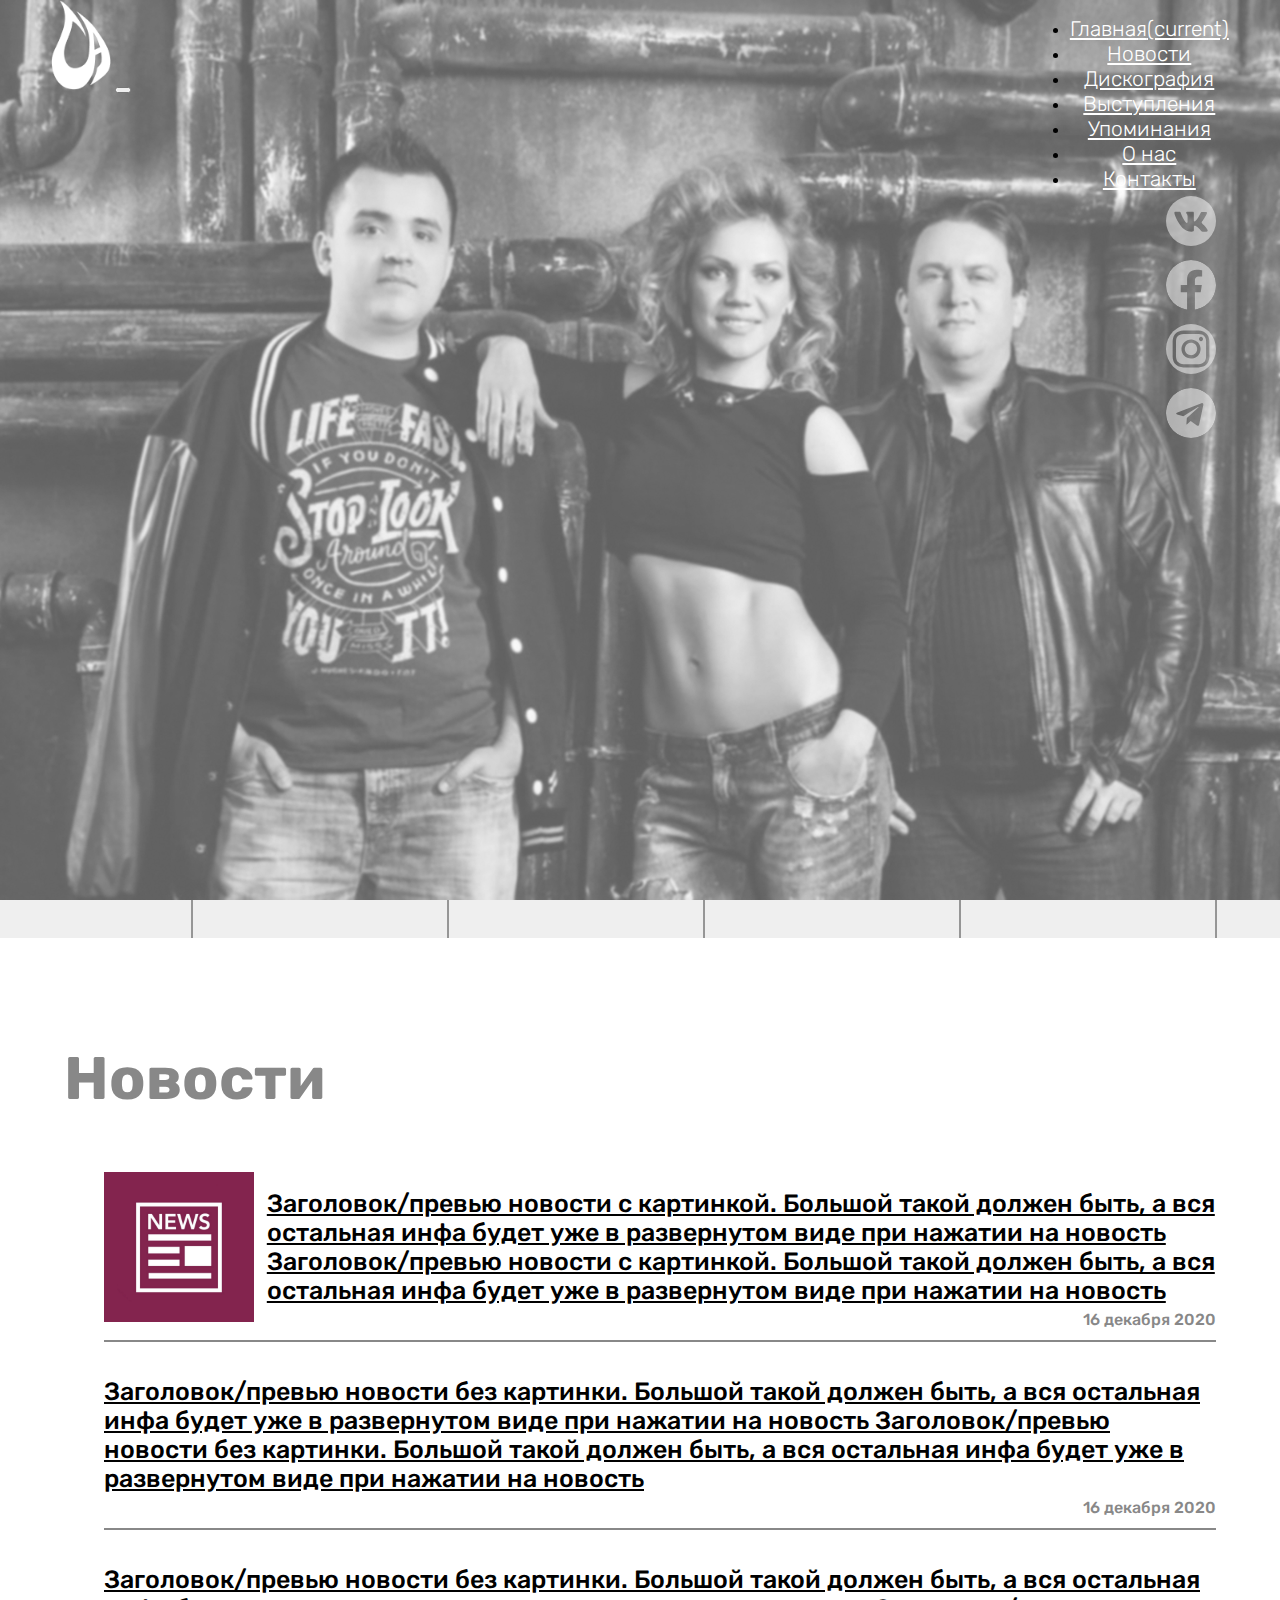
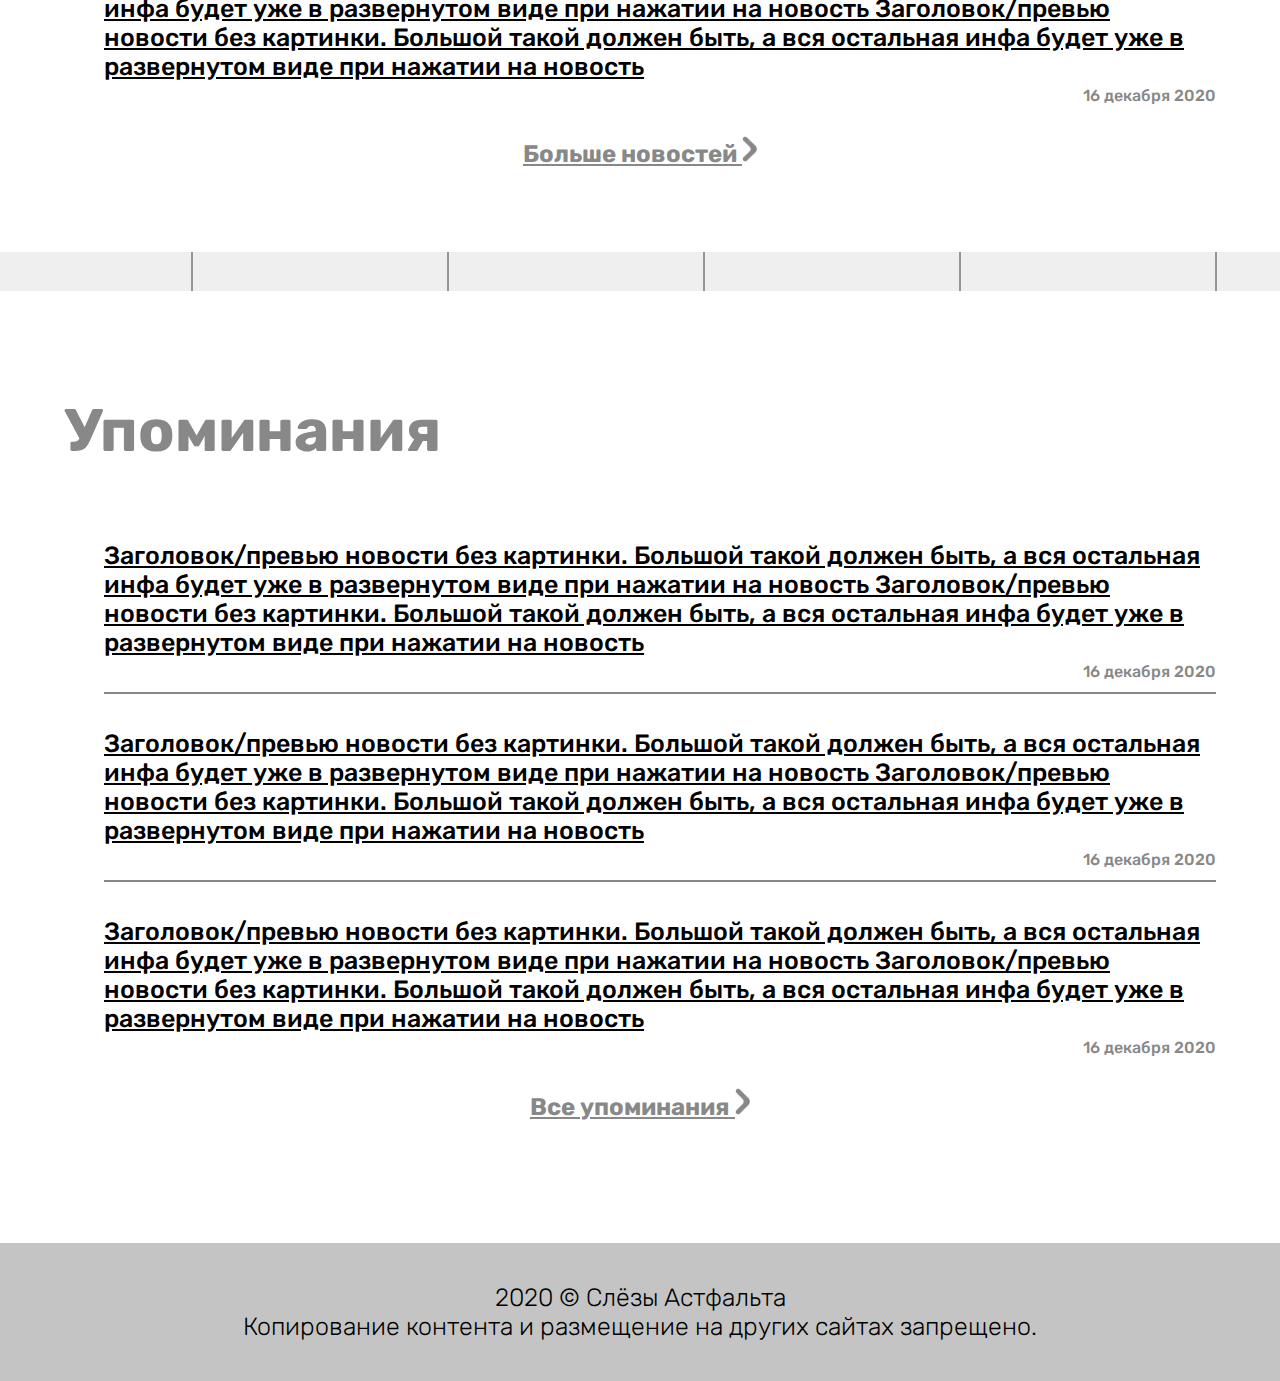
==== commit cfc7acc3: "fix stylesh and bg, add link in news and meintioning" ====
--- a/main/index.html
+++ b/main/index.html
@@ -91,7 +91,7 @@
                         </li>
                     </ul>
                 </div>
-                <h2 class="more" id="moreNews"><a href="#">Больше новостей <img style="width: 15px;" src="img/right.png" alt=""></a></h2>
+                <h2 class="more" id="moreNews"><a href="news.html">Больше новостей <img style="width: 15px;" src="img/right.png" alt=""></a></h2>
             </div>
             <div class="mentioning start-block">
                 <h1>Упоминания</h1>
@@ -117,7 +117,7 @@
                         </li>
                     </ul>
                 </div>
-                <h2 class="more" id="moreMent"><a href="#">Все упоминания <img style="width: 15px;" src="img/right.png" alt=""></a></h2>
+                <h2 class="more" id="moreMent"><a href="mentioning.html">Все упоминания <img style="width: 15px;" src="img/right.png" alt=""></a></h2>
             </div>
         </div>
     </section>
--- a/main/css/main.css
+++ b/main/css/main.css
@@ -8,12 +8,15 @@
 }
 
 header {
-  background: url(..//img/main_BG.png) no-repeat center center fixed;
+  background: url(..//img/main_BG.png);
+  background-repeat: no-repeat;
+  background-position: center;
+  background-size: cover;
   height: 100vh;
 }
-@media only screen and (min-width: 1920px) {
+@media only screen and (max-width: 427px) {
   header {
-    background-size: 100% 100%;
+    height: 80vh;
   }
 }
 header .navbar-collapse {
@@ -26,6 +29,11 @@
   font-size: 21px;
   transition: 0.5s;
 }
+@media only screen and (max-width: 427px) {
+  header .navbar-collapse a {
+    font-size: 14px !important;
+  }
+}
 header .navbar-collapse a:hover {
   background-color: rgba(0, 0, 0, 0.3);
 }
@@ -56,13 +64,19 @@
   list-style-type: none;
 }
 header .socialNetwork img {
-  width: 60px;
+  width: 50px;
   border-radius: 1000px;
   margin-bottom: 10px;
+  opacity: 50%;
   transition: 0.5s;
 }
+@media only screen and (max-width: 427px) {
+  header .socialNetwork img {
+    width: 35px;
+  }
+}
 header .socialNetwork img:hover {
-  width: 70px;
+  opacity: 100%;
   box-shadow: 0 0 20px rgba(255, 255, 255, 0.7);
 }
 
@@ -115,6 +129,11 @@
   display: block;
   margin: 0 auto;
 }
+@media only screen and (max-width: 427px) {
+  section .start-block .news__block__list, section .start-block .mentioning__block__list {
+    padding-inline-start: 0px !important;
+  }
+}
 section .start-block .news__block__item, section .start-block .mentioning__block__item {
   border-bottom: 2px solid #888;
 }
@@ -141,15 +160,14 @@
   }
 }
 section .start-block .news__block__item .item__img, section .start-block .mentioning__block__item .item__img {
-  width: 10vw;
-  height: 10vw;
+  width: 10%;
+  height: 10%;
   min-width: 150px;
   min-height: 150px;
   margin-right: 1vw;
 }
 @media only screen and (max-width: 769px) {
   section .start-block .news__block__item .item__img, section .start-block .mentioning__block__item .item__img {
-    width: 75vw;
     margin: 0 auto;
   }
 }
